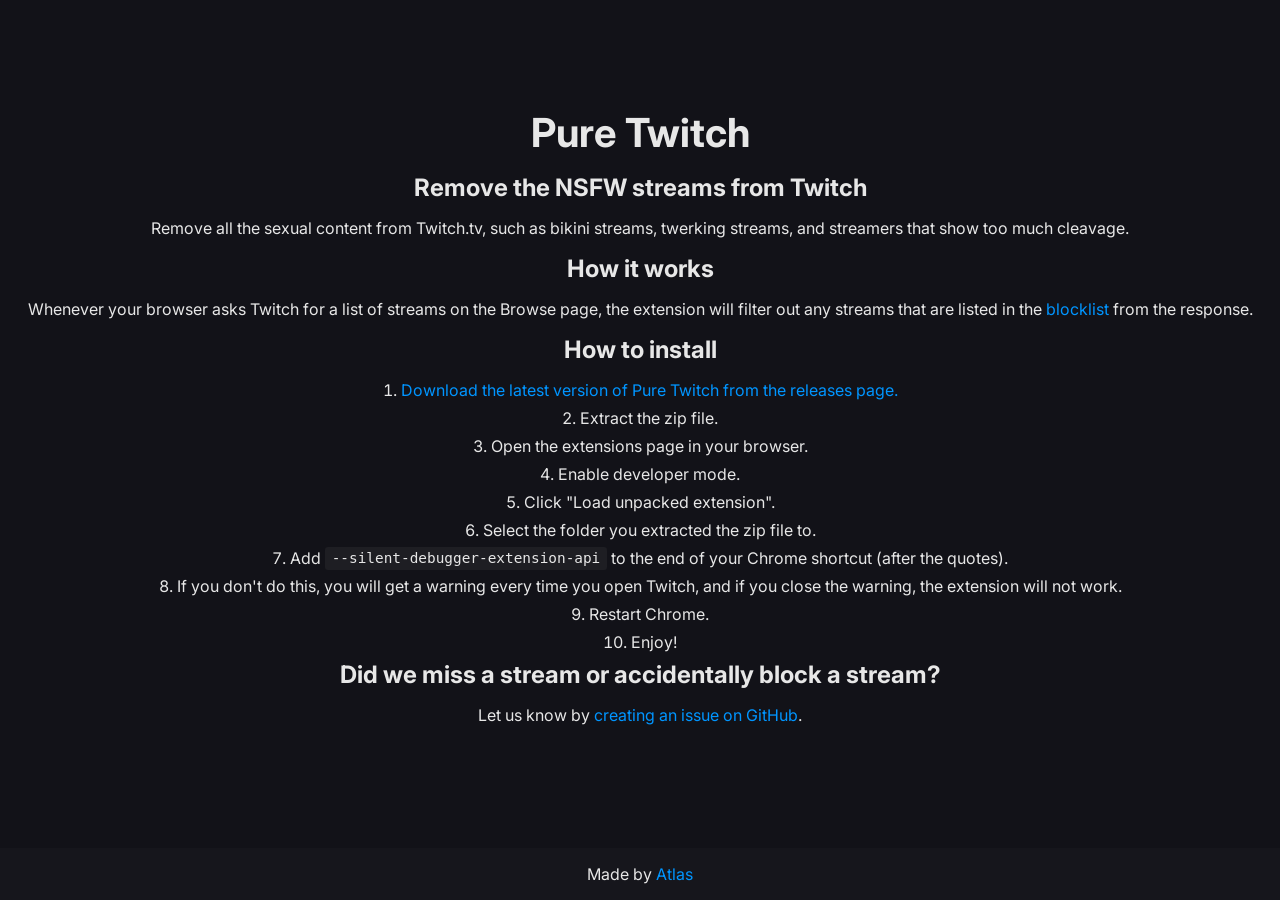
==== index.html @ bb71dba1 "Initial" ====
<!DOCTYPE html>
<html lang="en">
    <head>
        <meta charset="UTF-8">
        <meta name="viewport" content="width=device-width, initial-scale=1.0">
        <title>Pure Twitch - Remove the NSFW streams from Twitch</title>

        <meta name="description" content="Remove all the sexual content from Twitch.tv, such as bikini streams, twerking streams, and streamers that show too much cleavage.">
        <meta name="keywords" content="twitch, nsfw, remove, bikini, twerking, cleavage, sexual, content, streams, streamers, pure, puretwitch, pure twitch, pure-twitch, pure_twitch, puretwitch.com, pure-twitch.com, pure_twitch.com">
        <meta name="author" content="AtlasDevelopment">
        <meta name="robots" content="index, follow">

        <meta property="og:title" content="Pure Twitch - Remove the NSFW streams from Twitch">
        <meta property="og:description" content="Remove all the sexual content from Twitch.tv, such as bikini streams, twerking streams, and streamers that show too much cleavage.">
        <meta property="og:url" content="https://atlas7005.github.com/puretwitch">
        <meta property="og:type" content="website">

        <meta name="twitter:title" content="Pure Twitch - Remove the NSFW streams from Twitch">
        <meta name="twitter:description" content="Remove all the sexual content from Twitch.tv, such as bikini streams, twerking streams, and streamers that show too much cleavage.">

        <link href="https://fonts.googleapis.com/css?family=Inter:100,200,300,regular,500,600,700,800,900" rel="stylesheet" />
        <link rel="stylesheet" href="style.css">
    </head>
    <body>
        <main>
            <h1>Pure Twitch</h1>
            <h2>Remove the NSFW streams from Twitch</h2>
            <p>Remove all the sexual content from Twitch.tv, such as bikini streams, twerking streams, and streamers that show too much cleavage.</p>
            <h2>How it works</h2>
            <p>Whenever your browser asks Twitch for a list of streams on the Browse page, the extension will filter out any streams that are listed in the <a href="https://github.com/Atlas7005/puretwitch/raw/master/list.json" target="_blank">blocklist</a> from the response.</p>
            <h2>How to install</h2>
            <ol>
                <li><a href="https://github.com/Atlas7005/puretwitch/releases/latest/download/puretwitch.zip">Download the latest version of Pure Twitch from the releases page.</a></li>
                <li>Extract the zip file.</li>
                <li>Open the extensions page in your browser.</li>
                <li>Enable developer mode.</li>
                <li>Click "Load unpacked extension".</li>
                <li>Select the folder you extracted the zip file to.</li>
                <li>Add <code>--silent-debugger-extension-api</code> to the end of your Chrome shortcut (after the quotes).</li>
                <li>If you don't do this, you will get a warning every time you open Twitch, and if you close the warning, the extension will not work.</li>
                <li>Restart Chrome.</li>
                <li>Enjoy!</li>
            </ol>
            <h2>Did we miss a stream or accidentally block a stream?</h2>
            <p>Let us know by <a href="https://github.com/Atlas7005/puretwitch/issues/new">creating an issue on GitHub</a>.</p>
        </main>
        
        <footer>
            <p>Made by <a href="https://github.com/Atlas7005" target="_blank">Atlas</a></p>
        </footer>
    </body>
</html>
---- style.css ----
* {
    margin: 0;
    padding: 0;
    box-sizing: border-box;
}

html {
    font-family: "Inter", sans-serif;
    color: #e7e7e7;
    background-color: #121218;
}

body {
    min-height: 100vh;
    display: flex;
    flex-direction: column;
}

main {
    display: flex;
    flex-direction: column;
    flex: 1;
    padding: 1rem;
    text-align: center;
    justify-content: center;
}

main h1 {
    font-size: 2.5rem;
    margin-bottom: 1rem;
}

main h2 {
    font-size: 1.5rem;
    margin-bottom: 1rem;
}

main p {
    margin-bottom: 1rem;
}

a {
    text-decoration: none;
    color: #0095ff;
    transition: color 0.2s ease-in-out;
}

a:hover {
    color: #00aaff;
}

ol {
    list-style-position: inside;
}

li {
    margin-bottom: 0.5rem;
}

code {
    font-family: "Fira Code", monospace;
    font-size: 0.9rem;
    background-color: #1e1e23;
    padding: 0.2rem 0.4rem;
    border-radius: 0.2rem;
    user-select: all;
}

footer {
    margin-top: auto;
    padding: 1rem;
    text-align: center;
    background-color: #16161c;
}
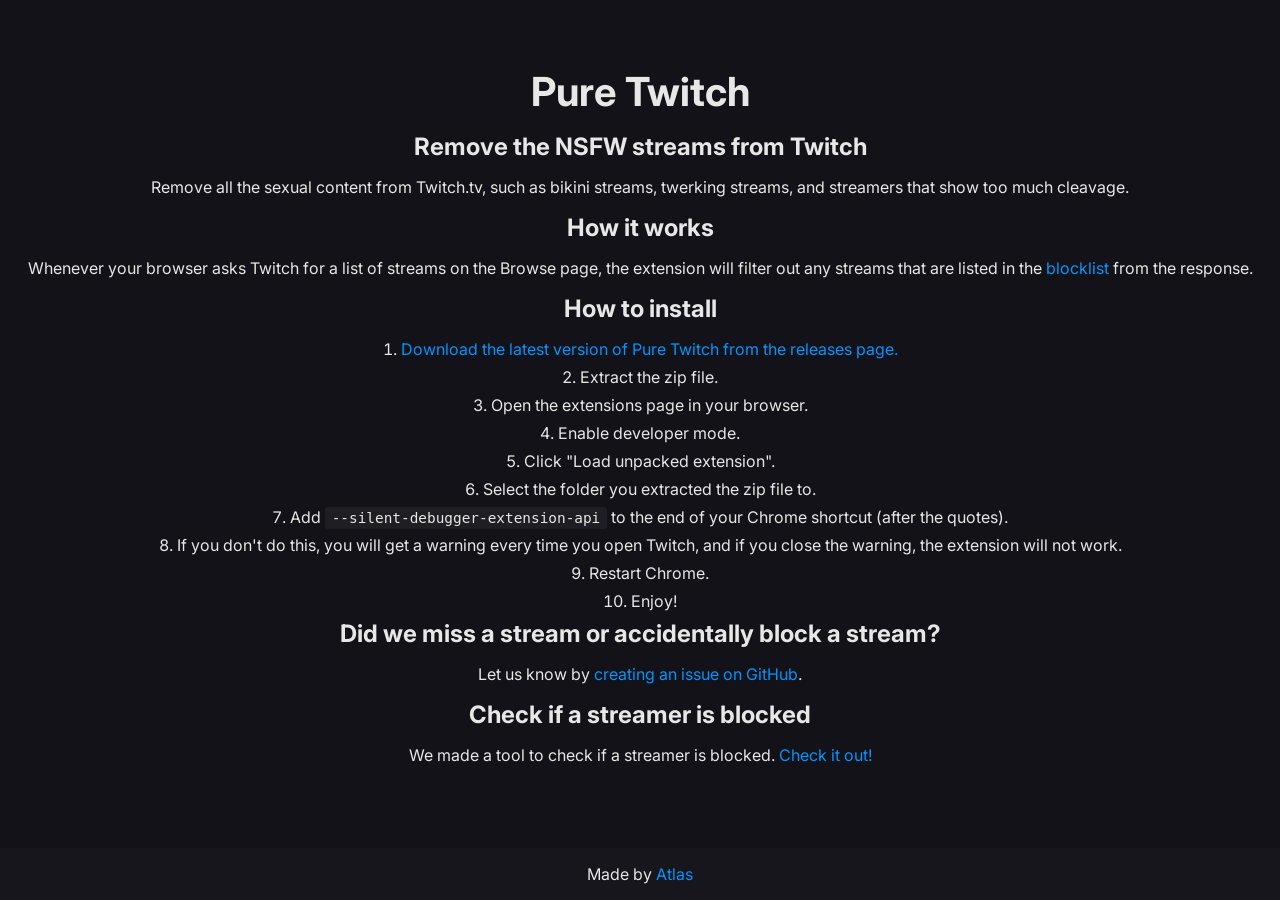
==== commit 1a7b6274: "Update CSS link and add streamer check tool" ====
--- a/index.html
+++ b/index.html
@@ -27,7 +27,7 @@
             <h2>Remove the NSFW streams from Twitch</h2>
             <p>Remove all the sexual content from Twitch.tv, such as bikini streams, twerking streams, and streamers that show too much cleavage.</p>
             <h2>How it works</h2>
-            <p>Whenever your browser asks Twitch for a list of streams on the Browse page, the extension will filter out any streams that are listed in the <a href="https://github.com/Atlas7005/puretwitch/raw/master/list.json" target="_blank">blocklist</a> from the response.</p>
+            <p>Whenever your browser asks Twitch for a list of streams on the Browse page, the extension will filter out any streams that are listed in the <a href="https://pure.atlasdev.men/" target="_blank">blocklist</a> from the response.</p>
             <h2>How to install</h2>
             <ol>
                 <li><a href="https://github.com/Atlas7005/puretwitch/releases/latest/download/puretwitch.zip">Download the latest version of Pure Twitch from the releases page.</a></li>
@@ -43,6 +43,8 @@
             </ol>
             <h2>Did we miss a stream or accidentally block a stream?</h2>
             <p>Let us know by <a href="https://github.com/Atlas7005/puretwitch/issues/new">creating an issue on GitHub</a>.</p>
+            <h2>Check if a streamer is blocked</h2>
+            <p>We made a tool to check if a streamer is blocked. <a href="/check">Check it out!</a></p>
         </main>
         
         <footer>
--- a/style.css
+++ b/style.css
@@ -2,6 +2,10 @@
     margin: 0;
     padding: 0;
     box-sizing: border-box;
+}
+
+:focus {
+    outline: none;
 }
 
 html {
@@ -66,6 +70,37 @@
     user-select: all;
 }
 
+input[type=text] {
+    background-color: #1e1e23;
+    border: none;
+    border-radius: 0.2rem;
+    padding: 0.5rem 1rem;
+    color: #e7e7e7;
+    font-size: 1rem;
+    margin: 0 auto;
+    width: 300px;
+}
+
+button {
+    background-color: #1e1e23;
+    border: none;
+    border-radius: 0.2rem;
+    padding: 0.5rem 1rem;
+    color: #e7e7e7;
+    font-size: 1rem;
+    cursor: pointer;
+    transition: background-color 0.2s ease-in-out;
+    margin-top: .5rem;
+    margin-bottom: 0;
+    margin-left: auto;
+    margin-right: auto;
+    width: 300px;
+}
+
+button:hover {
+    background-color: #2e2e33;
+}
+
 footer {
     margin-top: auto;
     padding: 1rem;
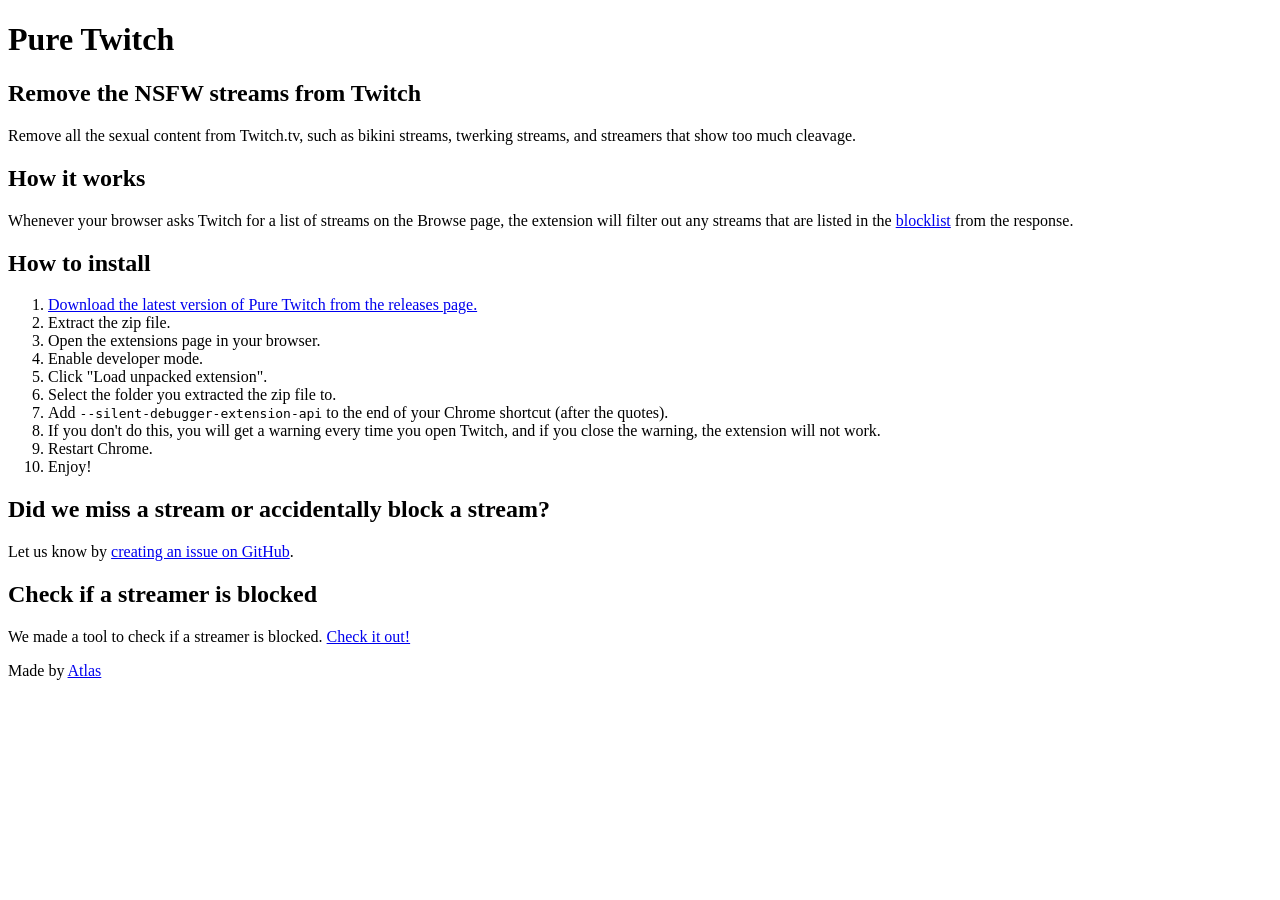
==== commit 31a9f102: "Update stylesheet link in index.html" ====
--- a/index.html
+++ b/index.html
@@ -19,7 +19,7 @@
         <meta name="twitter:description" content="Remove all the sexual content from Twitch.tv, such as bikini streams, twerking streams, and streamers that show too much cleavage.">
 
         <link href="https://fonts.googleapis.com/css?family=Inter:100,200,300,regular,500,600,700,800,900" rel="stylesheet" />
-        <link rel="stylesheet" href="style.css">
+        <link rel="stylesheet" href="/puretwitch/style.css">
     </head>
     <body>
         <main>
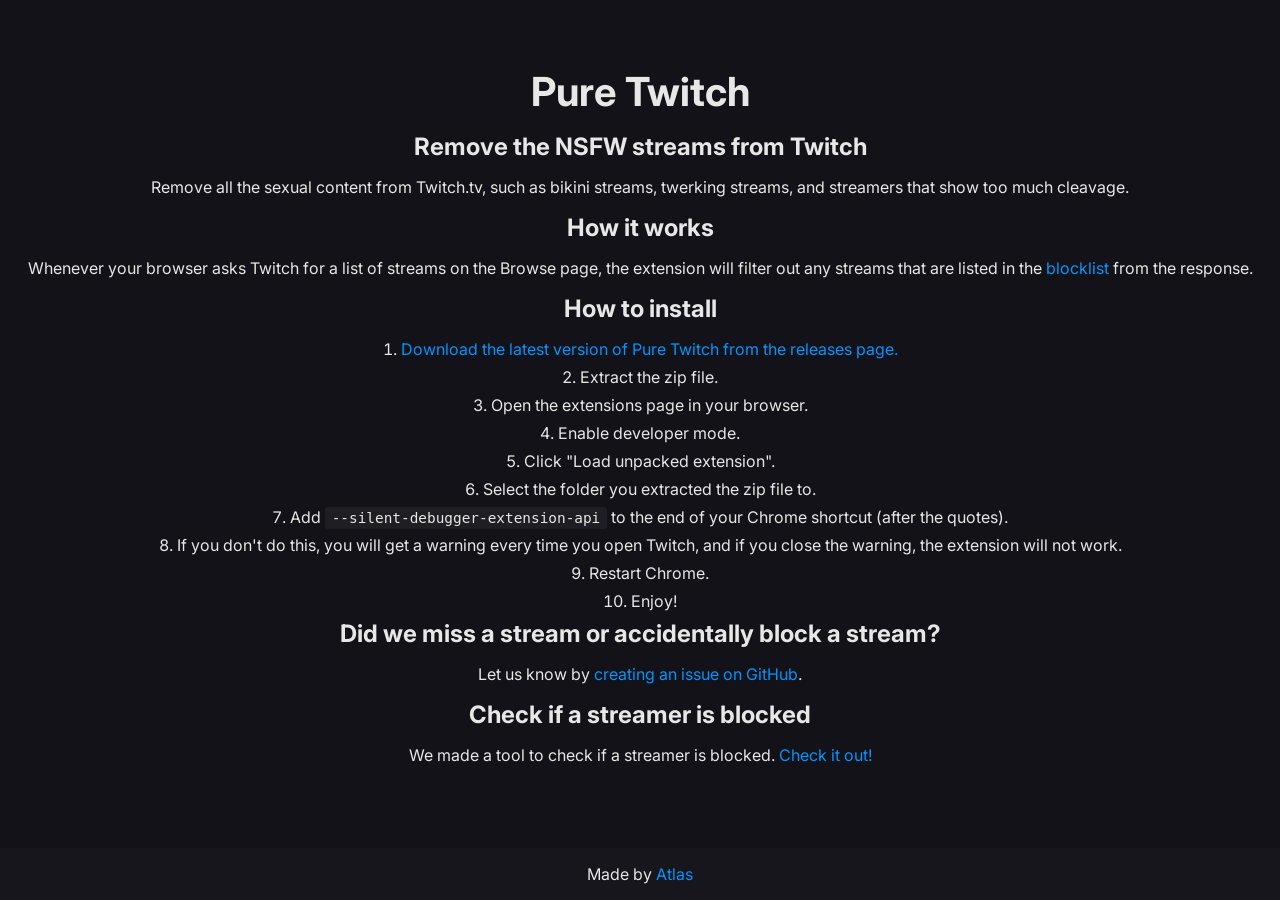
==== commit 8a882298: "Update stylesheet links in index.html" ====
--- a/index.html
+++ b/index.html
@@ -19,7 +19,7 @@
         <meta name="twitter:description" content="Remove all the sexual content from Twitch.tv, such as bikini streams, twerking streams, and streamers that show too much cleavage.">
 
         <link href="https://fonts.googleapis.com/css?family=Inter:100,200,300,regular,500,600,700,800,900" rel="stylesheet" />
-        <link rel="stylesheet" href="/puretwitch/style.css">
+        <link rel="stylesheet" href="style.css">
     </head>
     <body>
         <main>
--- a/style.css
+++ b/style.css
@@ -0,0 +1,109 @@
+* {
+    margin: 0;
+    padding: 0;
+    box-sizing: border-box;
+}
+
+:focus {
+    outline: none;
+}
+
+html {
+    font-family: "Inter", sans-serif;
+    color: #e7e7e7;
+    background-color: #121218;
+}
+
+body {
+    min-height: 100vh;
+    display: flex;
+    flex-direction: column;
+}
+
+main {
+    display: flex;
+    flex-direction: column;
+    flex: 1;
+    padding: 1rem;
+    text-align: center;
+    justify-content: center;
+}
+
+main h1 {
+    font-size: 2.5rem;
+    margin-bottom: 1rem;
+}
+
+main h2 {
+    font-size: 1.5rem;
+    margin-bottom: 1rem;
+}
+
+main p {
+    margin-bottom: 1rem;
+}
+
+a {
+    text-decoration: none;
+    color: #0095ff;
+    transition: color 0.2s ease-in-out;
+}
+
+a:hover {
+    color: #00aaff;
+}
+
+ol {
+    list-style-position: inside;
+}
+
+li {
+    margin-bottom: 0.5rem;
+}
+
+code {
+    font-family: "Fira Code", monospace;
+    font-size: 0.9rem;
+    background-color: #1e1e23;
+    padding: 0.2rem 0.4rem;
+    border-radius: 0.2rem;
+    user-select: all;
+}
+
+input[type=text] {
+    background-color: #1e1e23;
+    border: none;
+    border-radius: 0.2rem;
+    padding: 0.5rem 1rem;
+    color: #e7e7e7;
+    font-size: 1rem;
+    margin: 0 auto;
+    width: 300px;
+}
+
+button {
+    background-color: #1e1e23;
+    border: none;
+    border-radius: 0.2rem;
+    padding: 0.5rem 1rem;
+    color: #e7e7e7;
+    font-size: 1rem;
+    cursor: pointer;
+    transition: background-color 0.2s ease-in-out;
+    margin-top: .5rem;
+    margin-bottom: 0;
+    margin-left: auto;
+    margin-right: auto;
+    width: 300px;
+}
+
+button:hover {
+    background-color: #2e2e33;
+}
+
+footer {
+    margin-top: auto;
+    padding: 1rem;
+    text-align: center;
+    background-color: #16161c;
+}
